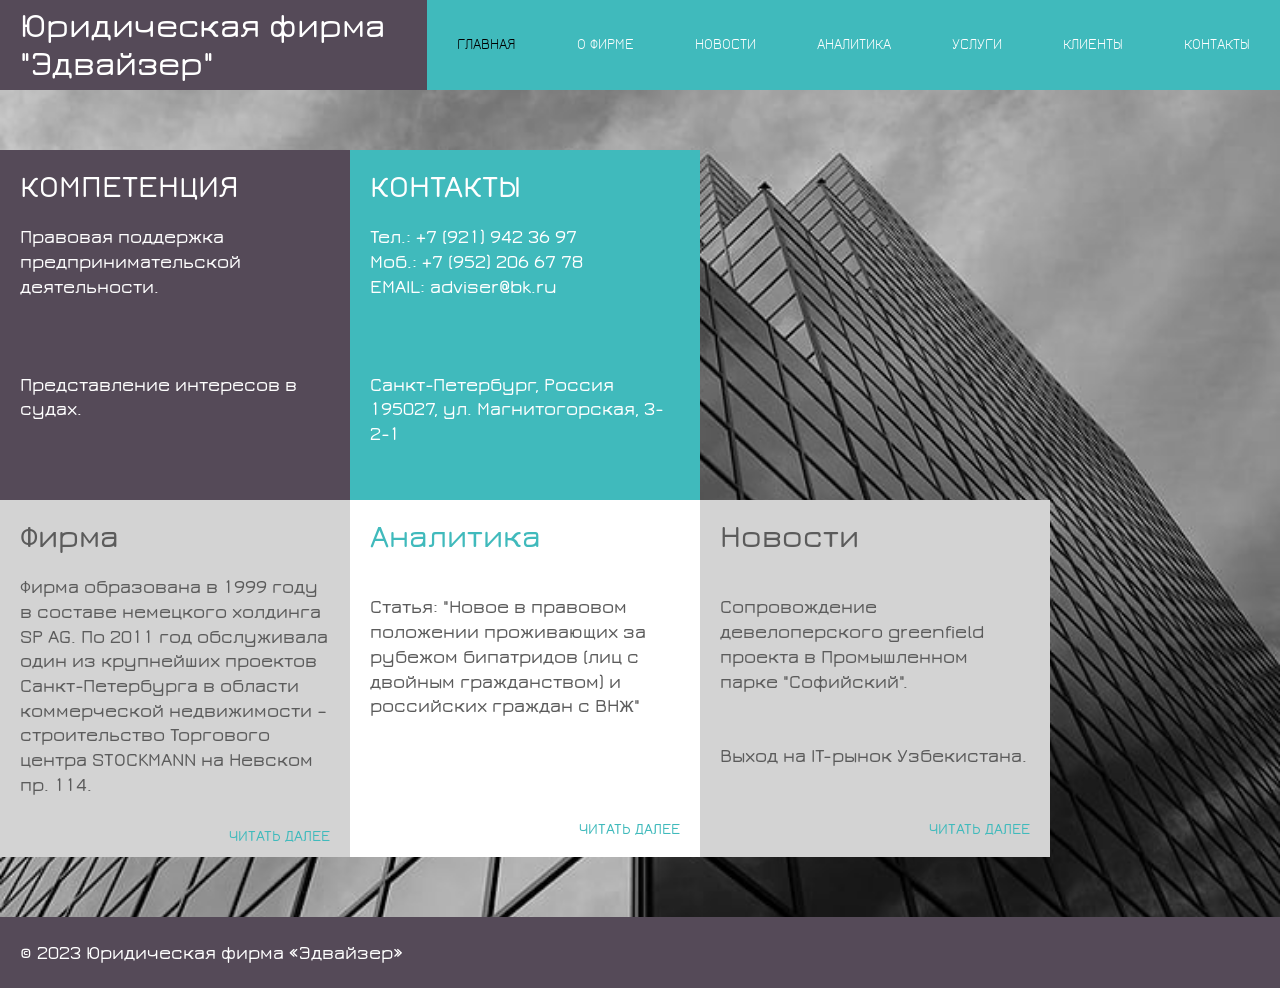
==== index.html @ d2fe3390 "ref: сверстать О фирме" ====
<!DOCTYPE html>
<html lang="ru">

<head>
  <meta charset="UTF-8">
  <meta http-equiv="X-UA-Compatible" content="IE=edge">
  <meta name="viewport" content="width=device-width, initial-scale=1.0">
  <!-- width=device-width  -->
  <!-- <link rel="stylesheet" href="./styles/normalize.css"> -->
  <!-- <link rel="stylesheet" href="./styles/styles.css"> -->
  <link rel="stylesheet" href="./pages/index.css">
  <title>ЮФ ЭДВАЙЗЕР</title>
</head>

<body class="page">

  <header class="header">
    <h1 class="header__title">Юридическая фирма "Эдвайзер"</h1>
    <nav class="nav">
      <a href="./index.html" class="nav__title nav__title_active">главная</a>
      <a href="./about.html" class="nav__title">о фирме</a>
      <a href="./news.html" class="nav__title">новости</a>
      <a href="#" class="nav__title">аналитика</a>
      <a href="./service.html" class="nav__title">услуги</a>
      <a href="./clients.html" class="nav__title">клиенты</a>
      <a href="./contacts.html" class="nav__title">контакты</a>
    </nav>
  </header>

  <main class="content">
    <ul class="cards">
      <li class="card card_theme_dark-grey">
        <h2 class="card__title">КОМПЕТЕНЦИЯ</h2>
        <p class="card__text">Правовая поддержка предпринимательской деятельности.</p>
        <p class="card__text">Представление интересов в судах.</p>
      </li>
      <li class="card card_theme_light-blue">
        <h2 class="card__title">КОНТАКТЫ</h2>
        <p class="card__text">Тел.: +7 (921) 942 36 97<br>
          Моб.: +7 (952) 206 67 78<br>
          EMAIL: adviser@bk.ru
        </p>
        <p class="card__text">Санкт-Петербург, Россия<br>
          195027, ул. Магнитогорская, 3-2-1</p>
      </li>
      <li class="card">
        <div class="card__title"></div>
        <div class="card__text"></div>
      </li>
      <li class="card card_theme_grey">
        <h2 class="card__title card_theme_grey">Фирма</h2>
        <p class="card__text card_theme_grey">Фирма образована в 1999 году в составе немецкого холдинга SP AG.
          По 2011 год обслуживала один из крупнейших проектов Санкт-Петербурга в области коммерческой недвижимости –
          строительство Торгового центра STOCKMANN на Невском пр. 114.
        </p>
        <div class="card__links">
          <a href="./about.html" class="card__link">читать далее</a>
        </div>
      </li>
      <li class="card card_theme_white">
        <h2 class="card__title card_theme_white">Аналитика</h2>
        <p class="card__text card__text_theme_white">Статья: "Новое в правовом положении проживающих за рубежом
          бипатридов (лиц с двойным гражданством) и российских граждан с ВНЖ"</p>
        <div class="card__links">
          <a href="#" class="card__link">читать далее</a>
        </div>
      </li>
      <li class="card">
        <div class="card__title"></div>
        <div class="card__text"></div>
      </li>
      <li class="card card_theme_grey">
        <h2 class="card__title card_theme_grey">Новости</h2>
        <p class="card__text card_theme_grey">Сопровождение девелоперского greenfield проекта в Промышленном парке
          "Софийский".
          <br><br><br>Выход на IT-рынок Узбекистана.
        </p>
        <div class="card__links">
          <a href="./news.html" class="card__link">читать далее</a>
        </div>
      </li>

    </ul>
  </main>

  <footer class="footer">
    <p class="card__text card_theme_dark-grey">​​© 2023 Юридическая фирма «Эдвайзер»</p>
  </footer>

</body>

</html>
---- pages/index.css ----
@import url(../vendor/normalize.css);
@import url(../vendor/fonts.css);
@import url(../blocks/page/page.css);

@import url(../blocks/layout/layout.css);


@import url(../blocks/adress/adress.css);

@import url(../blocks/block/block.css);
@import url(../blocks/block/__description/block__description.css);
@import url(../blocks/block/__list/block__list.css);
@import url(../blocks/block/__list/_header/block__list_header.css);
@import url(../blocks/block/__map/block__map.css);
@import url(../blocks/block/__photo-place/block__photo-place.css);
@import url(../blocks/block/__photo/block__photo.css);
@import url(../blocks/block/__text/block__text.css);
@import url(../blocks/block/__title/block__title.css);
@import url(../blocks/block/__title/_about-firm/block__title_about-firm.css);

@import url(../blocks/card/card.css);
@import url(../blocks/card/__link/card__link.css);
@import url(../blocks/card/__links/card__links.css);
@import url(../blocks/card/__text/card__text.css);
@import url(../blocks/card/__text/_theme/card__text_theme_white.css);
@import url(../blocks/card/__text/_type/card__text_type_description.css);
@import url(../blocks/card/__title/card__title.css);
@import url(../blocks/card/_theme/card_theme_dark-grey.css);
@import url(../blocks/card/_theme/card_theme_grey.css);
@import url(../blocks/card/_theme/card_theme_light-blue.css);
@import url(../blocks/card/_theme/card_theme_white.css);
@import url(../blocks/card/_type/card_type_header.css);

@import url(../blocks/cards/cards.css);

@import url(../blocks/client/client.css);
@import url(../blocks/client/__logo/client__logo.css);
@import url(../blocks/client/__name/client__name.css);

@import url(../blocks/clients/clients.css);

@import url(../blocks/content/content.css);
@import url(../blocks/content/__about-firm/content__about-firm.css);

@import url(../blocks/footer/footer.css);

@import url(../blocks/header/header.css);
@import url(../blocks/header/__title/header__title.css);

@import url(../blocks/map/map.css);

@import url(../blocks/nav/nav.css);
@import url(../blocks/nav/__title/nav__title.css);
@import url(../blocks/nav/__title/_active/nav__title_activ.css);
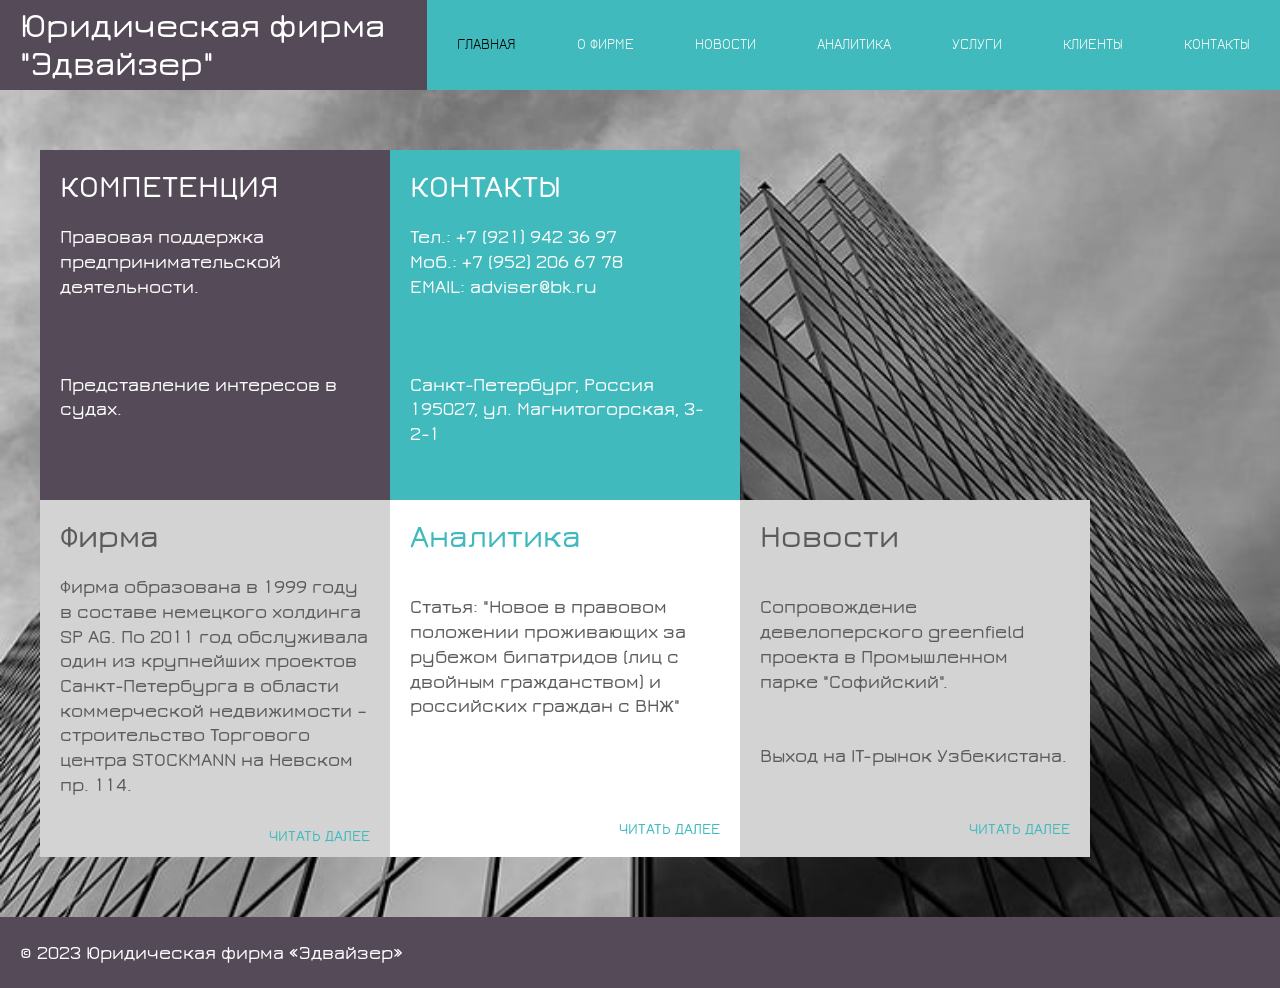
==== commit 103982d1: "feat: в index по header" ====
--- a/index.html
+++ b/index.html
@@ -5,9 +5,6 @@
   <meta charset="UTF-8">
   <meta http-equiv="X-UA-Compatible" content="IE=edge">
   <meta name="viewport" content="width=device-width, initial-scale=1.0">
-  <!-- width=device-width  -->
-  <!-- <link rel="stylesheet" href="./styles/normalize.css"> -->
-  <!-- <link rel="stylesheet" href="./styles/styles.css"> -->
   <link rel="stylesheet" href="./pages/index.css">
   <title>ЮФ ЭДВАЙЗЕР</title>
 </head>
@@ -15,7 +12,9 @@
 <body class="page">
 
   <header class="header">
-    <h1 class="header__title">Юридическая фирма "Эдвайзер"</h1>
+    <h1 class="header__title">
+      <a href="./index.html" class="header__title-link">Юридическая фирма "Эдвайзер"</a>
+    </h1>
     <nav class="nav">
       <a href="./index.html" class="nav__title nav__title_active">главная</a>
       <a href="./about.html" class="nav__title">о фирме</a>
@@ -27,60 +26,61 @@
     </nav>
   </header>
 
-  <main class="content">
-    <ul class="cards">
-      <li class="card card_theme_dark-grey">
-        <h2 class="card__title">КОМПЕТЕНЦИЯ</h2>
-        <p class="card__text">Правовая поддержка предпринимательской деятельности.</p>
-        <p class="card__text">Представление интересов в судах.</p>
-      </li>
-      <li class="card card_theme_light-blue">
-        <h2 class="card__title">КОНТАКТЫ</h2>
-        <p class="card__text">Тел.: +7 (921) 942 36 97<br>
-          Моб.: +7 (952) 206 67 78<br>
-          EMAIL: adviser@bk.ru
-        </p>
-        <p class="card__text">Санкт-Петербург, Россия<br>
-          195027, ул. Магнитогорская, 3-2-1</p>
-      </li>
-      <li class="card">
-        <div class="card__title"></div>
-        <div class="card__text"></div>
-      </li>
-      <li class="card card_theme_grey">
-        <h2 class="card__title card_theme_grey">Фирма</h2>
-        <p class="card__text card_theme_grey">Фирма образована в 1999 году в составе немецкого холдинга SP AG.
-          По 2011 год обслуживала один из крупнейших проектов Санкт-Петербурга в области коммерческой недвижимости –
-          строительство Торгового центра STOCKMANN на Невском пр. 114.
-        </p>
-        <div class="card__links">
-          <a href="./about.html" class="card__link">читать далее</a>
-        </div>
-      </li>
-      <li class="card card_theme_white">
-        <h2 class="card__title card_theme_white">Аналитика</h2>
-        <p class="card__text card__text_theme_white">Статья: "Новое в правовом положении проживающих за рубежом
-          бипатридов (лиц с двойным гражданством) и российских граждан с ВНЖ"</p>
-        <div class="card__links">
-          <a href="#" class="card__link">читать далее</a>
-        </div>
-      </li>
-      <li class="card">
-        <div class="card__title"></div>
-        <div class="card__text"></div>
-      </li>
-      <li class="card card_theme_grey">
-        <h2 class="card__title card_theme_grey">Новости</h2>
-        <p class="card__text card_theme_grey">Сопровождение девелоперского greenfield проекта в Промышленном парке
-          "Софийский".
-          <br><br><br>Выход на IT-рынок Узбекистана.
-        </p>
-        <div class="card__links">
-          <a href="./news.html" class="card__link">читать далее</a>
-        </div>
-      </li>
-
-    </ul>
+  <main>
+    <section class="content">
+      <ul class="cards">
+        <li class="card card_theme_dark-grey">
+          <h2 class="card__title">КОМПЕТЕНЦИЯ</h2>
+          <p class="card__text">Правовая поддержка предпринимательской деятельности.</p>
+          <p class="card__text">Представление интересов в судах.</p>
+        </li>
+        <li class="card card_theme_light-blue">
+          <h2 class="card__title">КОНТАКТЫ</h2>
+          <p class="card__text">Тел.: +7 (921) 942 36 97<br>
+            Моб.: +7 (952) 206 67 78<br>
+            EMAIL: adviser@bk.ru
+          </p>
+          <p class="card__text">Санкт-Петербург, Россия<br>
+            195027, ул. Магнитогорская, 3-2-1</p>
+        </li>
+        <li class="card">
+          <div class="card__title"></div>
+          <div class="card__text"></div>
+        </li>
+        <li class="card card_theme_grey">
+          <h2 class="card__title card_theme_grey">Фирма</h2>
+          <p class="card__text card_theme_grey">Фирма образована в 1999 году в составе немецкого холдинга SP AG.
+            По 2011 год обслуживала один из крупнейших проектов Санкт-Петербурга в области коммерческой недвижимости –
+            строительство Торгового центра STOCKMANN на Невском пр. 114.
+          </p>
+          <div class="card__links">
+            <a href="./about.html" class="card__link">читать далее</a>
+          </div>
+        </li>
+        <li class="card card_theme_white">
+          <h2 class="card__title card_theme_white">Аналитика</h2>
+          <p class="card__text card__text_theme_white">Статья: "Новое в правовом положении проживающих за рубежом
+            бипатридов (лиц с двойным гражданством) и российских граждан с ВНЖ"</p>
+          <div class="card__links">
+            <a href="#" class="card__link">читать далее</a>
+          </div>
+        </li>
+        <li class="card">
+          <div class="card__title"></div>
+          <div class="card__text"></div>
+        </li>
+        <li class="card card_theme_grey">
+          <h2 class="card__title card_theme_grey">Новости</h2>
+          <p class="card__text card_theme_grey">Сопровождение девелоперского greenfield проекта в Промышленном парке
+            "Софийский".
+            <br><br><br>Выход на IT-рынок Узбекистана.
+          </p>
+          <div class="card__links">
+            <a href="./news.html" class="card__link">читать далее</a>
+          </div>
+        </li>
+      </ul>
+    </section>
   </main>
 
   <footer class="footer">
--- a/pages/index.css
+++ b/pages/index.css
@@ -5,18 +5,19 @@
 @import url(../blocks/layout/layout.css);
 
 
-@import url(../blocks/adress/adress.css);
+/* @import url(../blocks/adress/adress.css); */
 
-@import url(../blocks/block/block.css);
+/* @import url(../blocks/block/block.css);
 @import url(../blocks/block/__description/block__description.css);
-@import url(../blocks/block/__list/block__list.css);
-@import url(../blocks/block/__list/_header/block__list_header.css);
+@import url(../blocks/block/__list/block__list.css); */
+
+/* @import url(../blocks/block/__list/_header/block__list_header.css);
 @import url(../blocks/block/__map/block__map.css);
 @import url(../blocks/block/__photo-place/block__photo-place.css);
 @import url(../blocks/block/__photo/block__photo.css);
 @import url(../blocks/block/__text/block__text.css);
 @import url(../blocks/block/__title/block__title.css);
-@import url(../blocks/block/__title/_about-firm/block__title_about-firm.css);
+@import url(../blocks/block/__title/_about-firm/block__title_about-firm.css); */
 
 @import url(../blocks/card/card.css);
 @import url(../blocks/card/__link/card__link.css);
@@ -33,21 +34,23 @@
 
 @import url(../blocks/cards/cards.css);
 
-@import url(../blocks/client/client.css);
+/* @import url(../blocks/client/client.css);
 @import url(../blocks/client/__logo/client__logo.css);
 @import url(../blocks/client/__name/client__name.css);
 
-@import url(../blocks/clients/clients.css);
+@import url(../blocks/clients/clients.css); */
 
 @import url(../blocks/content/content.css);
-@import url(../blocks/content/__about-firm/content__about-firm.css);
+/* @import url(../blocks/content/__about-firm/content__about-firm.css); */
 
 @import url(../blocks/footer/footer.css);
 
 @import url(../blocks/header/header.css);
 @import url(../blocks/header/__title/header__title.css);
+@import url(../blocks/header/__title-link/header__title-link.css);
 
-@import url(../blocks/map/map.css);
+
+/* @import url(../blocks/map/map.css); */
 
 @import url(../blocks/nav/nav.css);
 @import url(../blocks/nav/__title/nav__title.css);
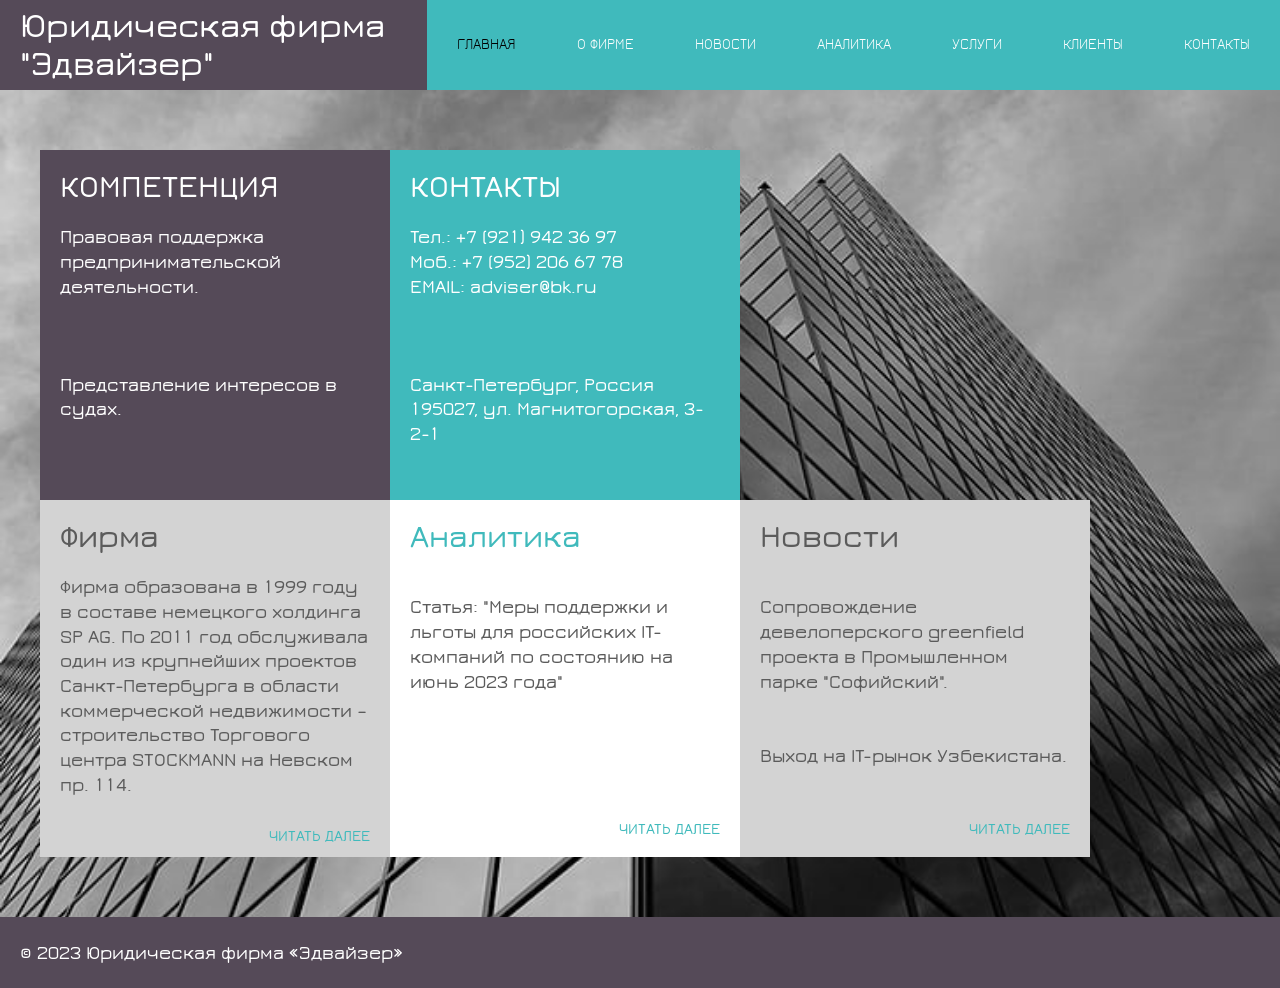
==== commit 73a3f93e: "feat: add analytics" ====
--- a/index.html
+++ b/index.html
@@ -19,7 +19,7 @@
       <a href="./index.html" class="nav__title nav__title_active">главная</a>
       <a href="./about.html" class="nav__title">о фирме</a>
       <a href="./news.html" class="nav__title">новости</a>
-      <a href="#" class="nav__title">аналитика</a>
+      <a href="./analytics.html" class="nav__title">аналитика</a>
       <a href="./service.html" class="nav__title">услуги</a>
       <a href="./clients.html" class="nav__title">клиенты</a>
       <a href="./contacts.html" class="nav__title">контакты</a>
@@ -59,8 +59,7 @@
         </li>
         <li class="card card_theme_white">
           <h2 class="card__title card_theme_white">Аналитика</h2>
-          <p class="card__text card__text_theme_white">Статья: "Новое в правовом положении проживающих за рубежом
-            бипатридов (лиц с двойным гражданством) и российских граждан с ВНЖ"</p>
+          <p class="card__text card__text_theme_white">Статья: "Меры поддержки и льготы для российских IT-компаний по состоянию на июнь 2023 года"</p>
           <div class="card__links">
             <a href="#" class="card__link">читать далее</a>
           </div>
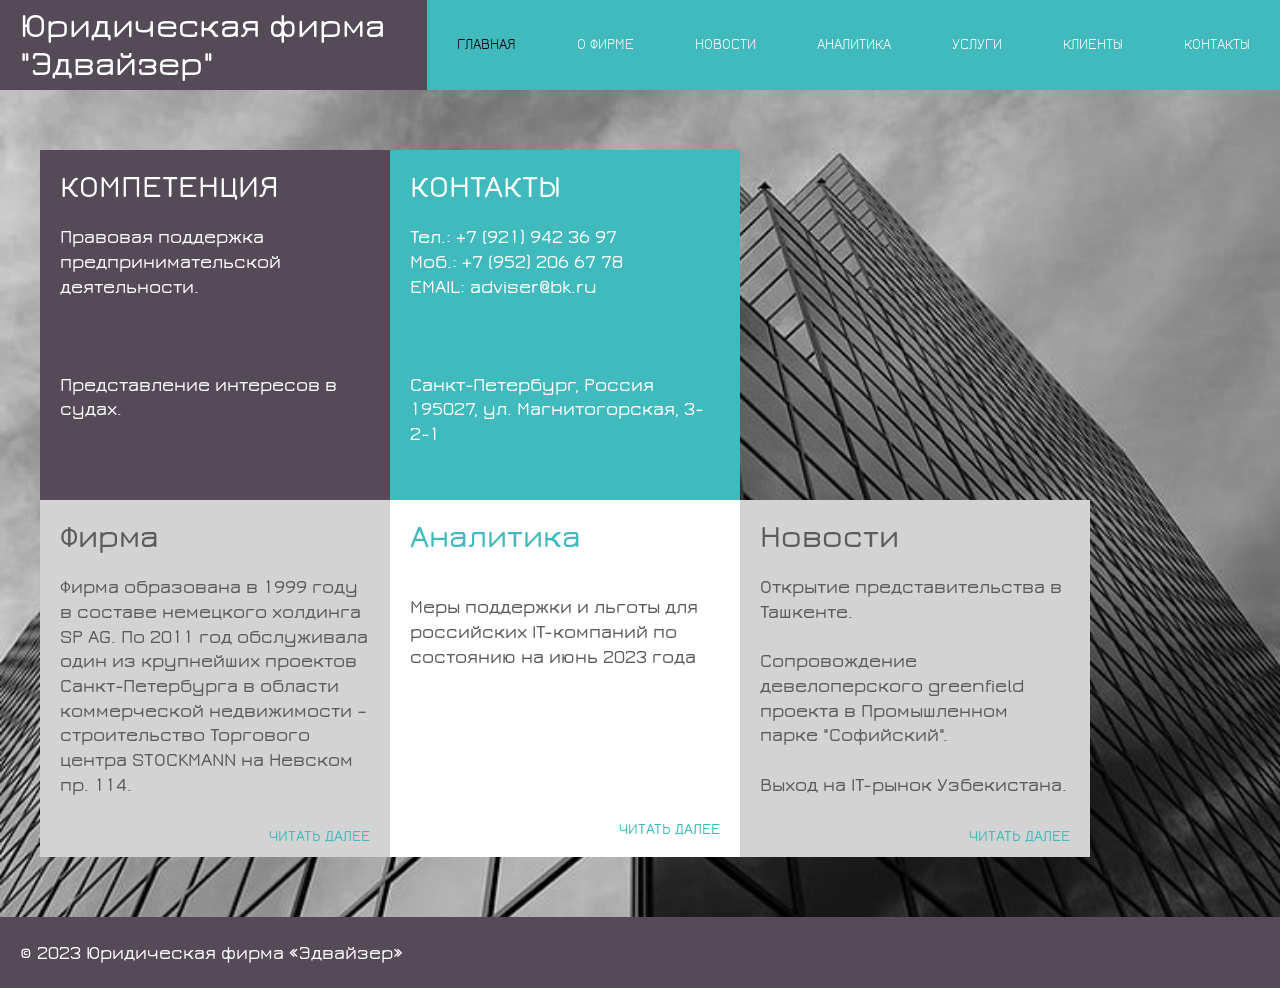
==== commit 05062826: "feat: info about Tashkent" ====
--- a/index.html
+++ b/index.html
@@ -16,7 +16,7 @@
       <a href="./index.html" class="header__title-link">Юридическая фирма "Эдвайзер"</a>
     </h1>
     <nav class="nav">
-      <a href="./index.html" class="nav__title nav__title_active">главная</a>
+      <a href="#" class="nav__title nav__title_active">главная</a>
       <a href="./about.html" class="nav__title">о фирме</a>
       <a href="./news.html" class="nav__title">новости</a>
       <a href="./analytics.html" class="nav__title">аналитика</a>
@@ -59,9 +59,11 @@
         </li>
         <li class="card card_theme_white">
           <h2 class="card__title card_theme_white">Аналитика</h2>
-          <p class="card__text card__text_theme_white">Статья: "Меры поддержки и льготы для российских IT-компаний по состоянию на июнь 2023 года"</p>
+          <p class="card__text card__text_theme_white">Меры поддержки и льготы для российских IT-компаний по состоянию
+            на июнь 2023 года
+          </p>
           <div class="card__links">
-            <a href="#" class="card__link">читать далее</a>
+            <a href="./analytics.html" class="card__link">читать далее</a>
           </div>
         </li>
         <li class="card">
@@ -70,9 +72,12 @@
         </li>
         <li class="card card_theme_grey">
           <h2 class="card__title card_theme_grey">Новости</h2>
-          <p class="card__text card_theme_grey">Сопровождение девелоперского greenfield проекта в Промышленном парке
+          <p class="card__text card_theme_grey">
+            Открытие представительства в Ташкенте.
+            <br><br>
+            Сопровождение девелоперского greenfield проекта в Промышленном парке
             "Софийский".
-            <br><br><br>Выход на IT-рынок Узбекистана.
+            <br><br>Выход на IT-рынок Узбекистана.
           </p>
           <div class="card__links">
             <a href="./news.html" class="card__link">читать далее</a>
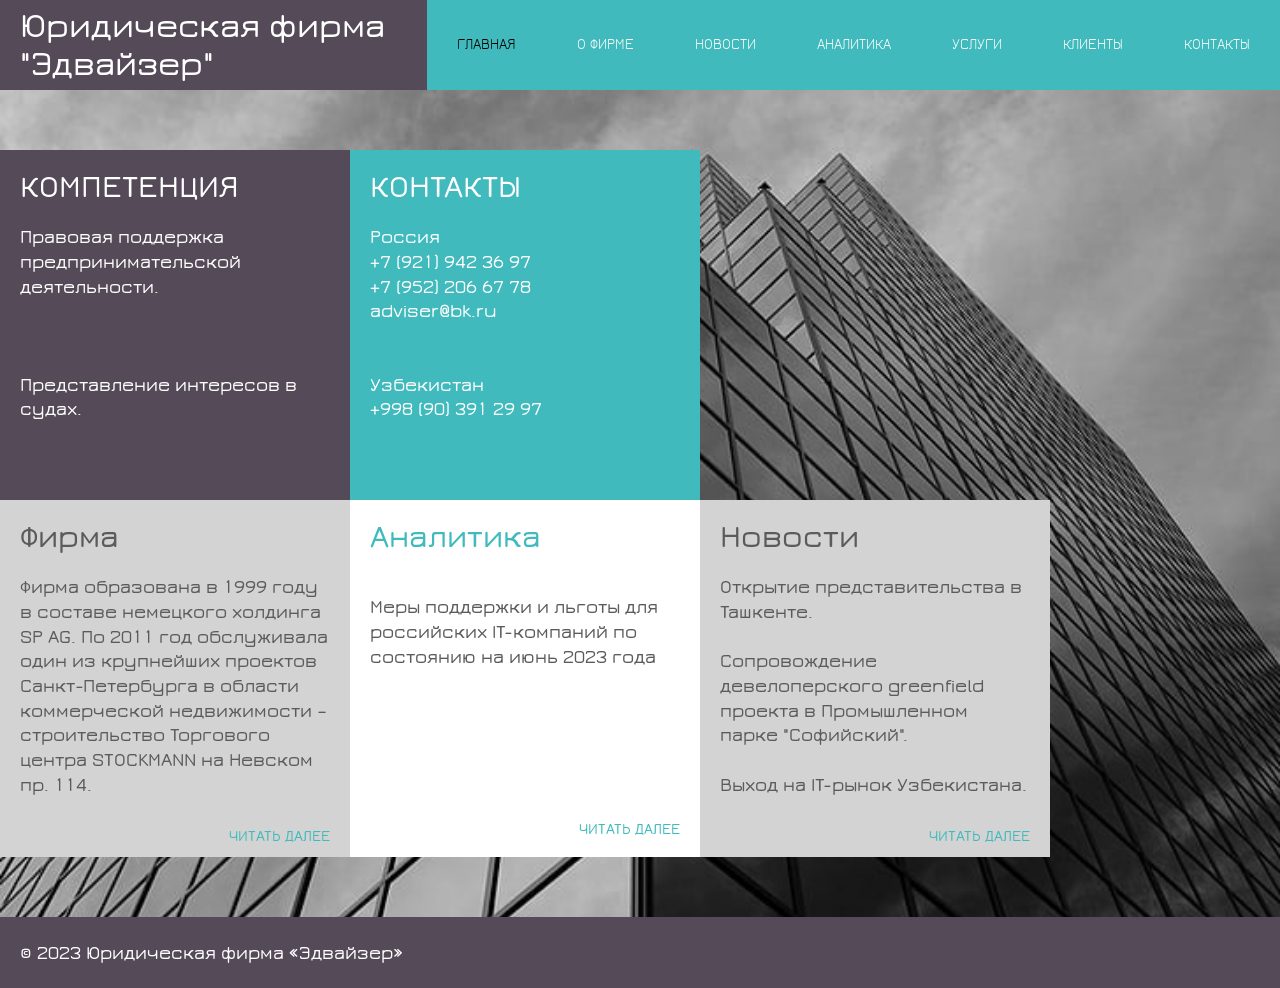
==== commit e77262a3: "ref: ready for prod" ====
--- a/index.html
+++ b/index.html
@@ -6,6 +6,7 @@
   <meta http-equiv="X-UA-Compatible" content="IE=edge">
   <meta name="viewport" content="width=device-width, initial-scale=1.0">
   <link rel="stylesheet" href="./pages/index.css">
+  <link rel="icon" href="favicon.png" type="image/x-icon">
   <title>ЮФ ЭДВАЙЗЕР</title>
 </head>
 
@@ -36,12 +37,18 @@
         </li>
         <li class="card card_theme_light-blue">
           <h2 class="card__title">КОНТАКТЫ</h2>
-          <p class="card__text">Тел.: +7 (921) 942 36 97<br>
-            Моб.: +7 (952) 206 67 78<br>
-            EMAIL: adviser@bk.ru
+          <p class="card__text">
+            Россия
+            <br>
+            +7 (921) 942 36 97<br>
+            +7 (952) 206 67 78<br>
+            adviser@bk.ru
           </p>
-          <p class="card__text">Санкт-Петербург, Россия<br>
-            195027, ул. Магнитогорская, 3-2-1</p>
+          <p class="card__text">
+            Узбекистан
+            <br>
+            +998 (90) 391 29 97
+          </p>
         </li>
         <li class="card">
           <div class="card__title"></div>
--- a/pages/index.css
+++ b/pages/index.css
@@ -3,21 +3,6 @@
 @import url(../blocks/page/page.css);
 
 @import url(../blocks/layout/layout.css);
-
-
-/* @import url(../blocks/adress/adress.css); */
-
-/* @import url(../blocks/block/block.css);
-@import url(../blocks/block/__description/block__description.css);
-@import url(../blocks/block/__list/block__list.css); */
-
-/* @import url(../blocks/block/__list/_header/block__list_header.css);
-@import url(../blocks/block/__map/block__map.css);
-@import url(../blocks/block/__photo-place/block__photo-place.css);
-@import url(../blocks/block/__photo/block__photo.css);
-@import url(../blocks/block/__text/block__text.css);
-@import url(../blocks/block/__title/block__title.css);
-@import url(../blocks/block/__title/_about-firm/block__title_about-firm.css); */
 
 @import url(../blocks/card/card.css);
 @import url(../blocks/card/__link/card__link.css);
@@ -34,14 +19,7 @@
 
 @import url(../blocks/cards/cards.css);
 
-/* @import url(../blocks/client/client.css);
-@import url(../blocks/client/__logo/client__logo.css);
-@import url(../blocks/client/__name/client__name.css);
-
-@import url(../blocks/clients/clients.css); */
-
 @import url(../blocks/content/content.css);
-/* @import url(../blocks/content/__about-firm/content__about-firm.css); */
 
 @import url(../blocks/footer/footer.css);
 
@@ -49,9 +27,6 @@
 @import url(../blocks/header/__title/header__title.css);
 @import url(../blocks/header/__title-link/header__title-link.css);
 
-
-/* @import url(../blocks/map/map.css); */
-
 @import url(../blocks/nav/nav.css);
 @import url(../blocks/nav/__title/nav__title.css);
 @import url(../blocks/nav/__title/_active/nav__title_activ.css);
